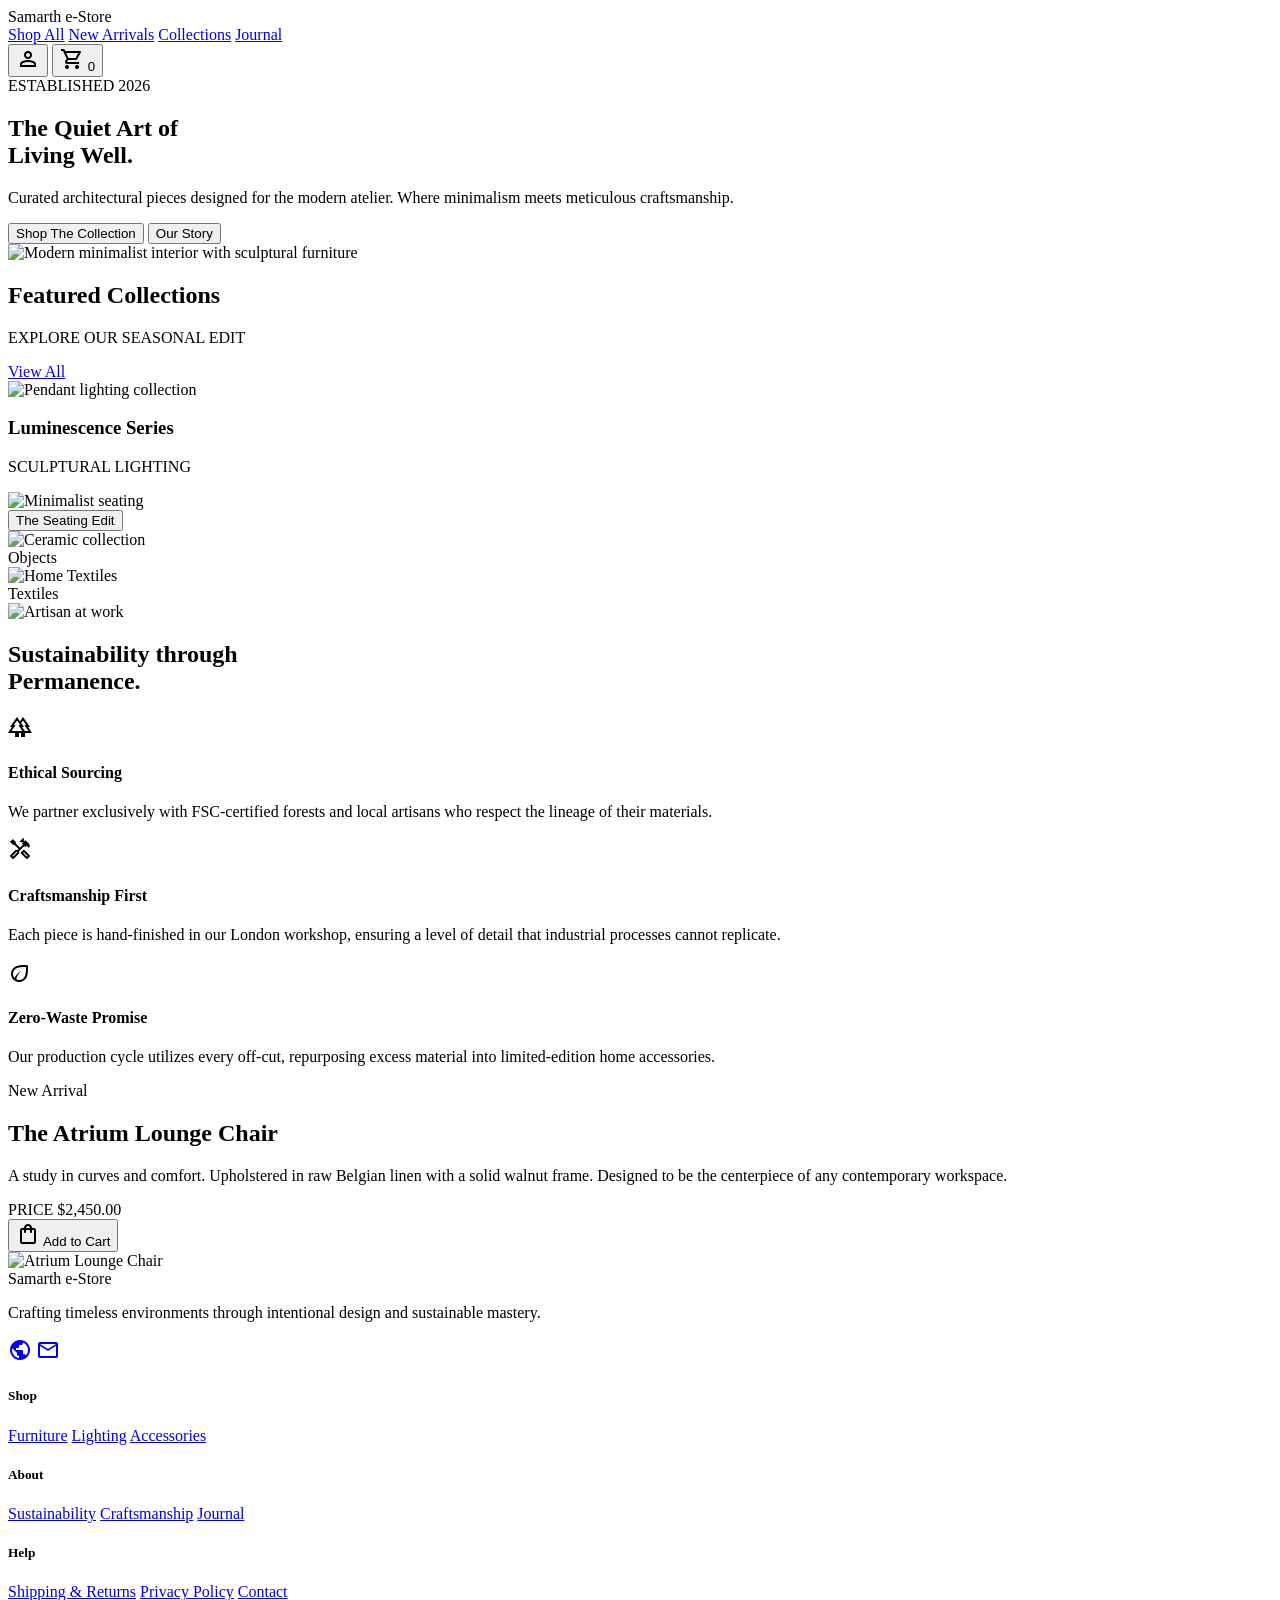
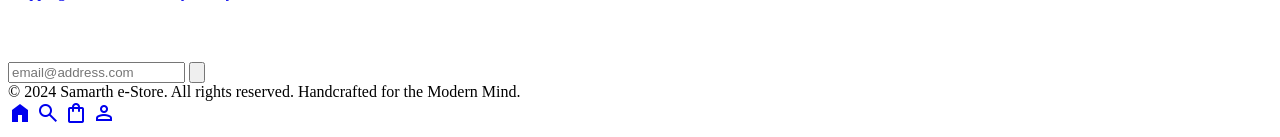
==== index.html @ 018d26b9 "Initial Commit" ====
<!DOCTYPE html>
<html lang="en">
<head>
    <meta charset="UTF-8">
    <meta name="viewport" content="width=device-width, initial-scale=1.0">
    <title>Samarth e-Store</title>
    <script>
        document.addEventListener("DOMContentLoaded", () => {
            if (window.innerWidth < 768) {
                window.location.replace("src/screens/mobile_landing.html");
            } else {
                window.location.replace("src/screens/desktop_landing.html");
            }
        });
    </script>
</head>
<body style="font-family: sans-serif; display: flex; justify-content: center; align-items: center; height: 100vh; margin: 0; background: #f9fafb;">
    <p>Loading Samarth e-Store...</p>
</body>
</html>
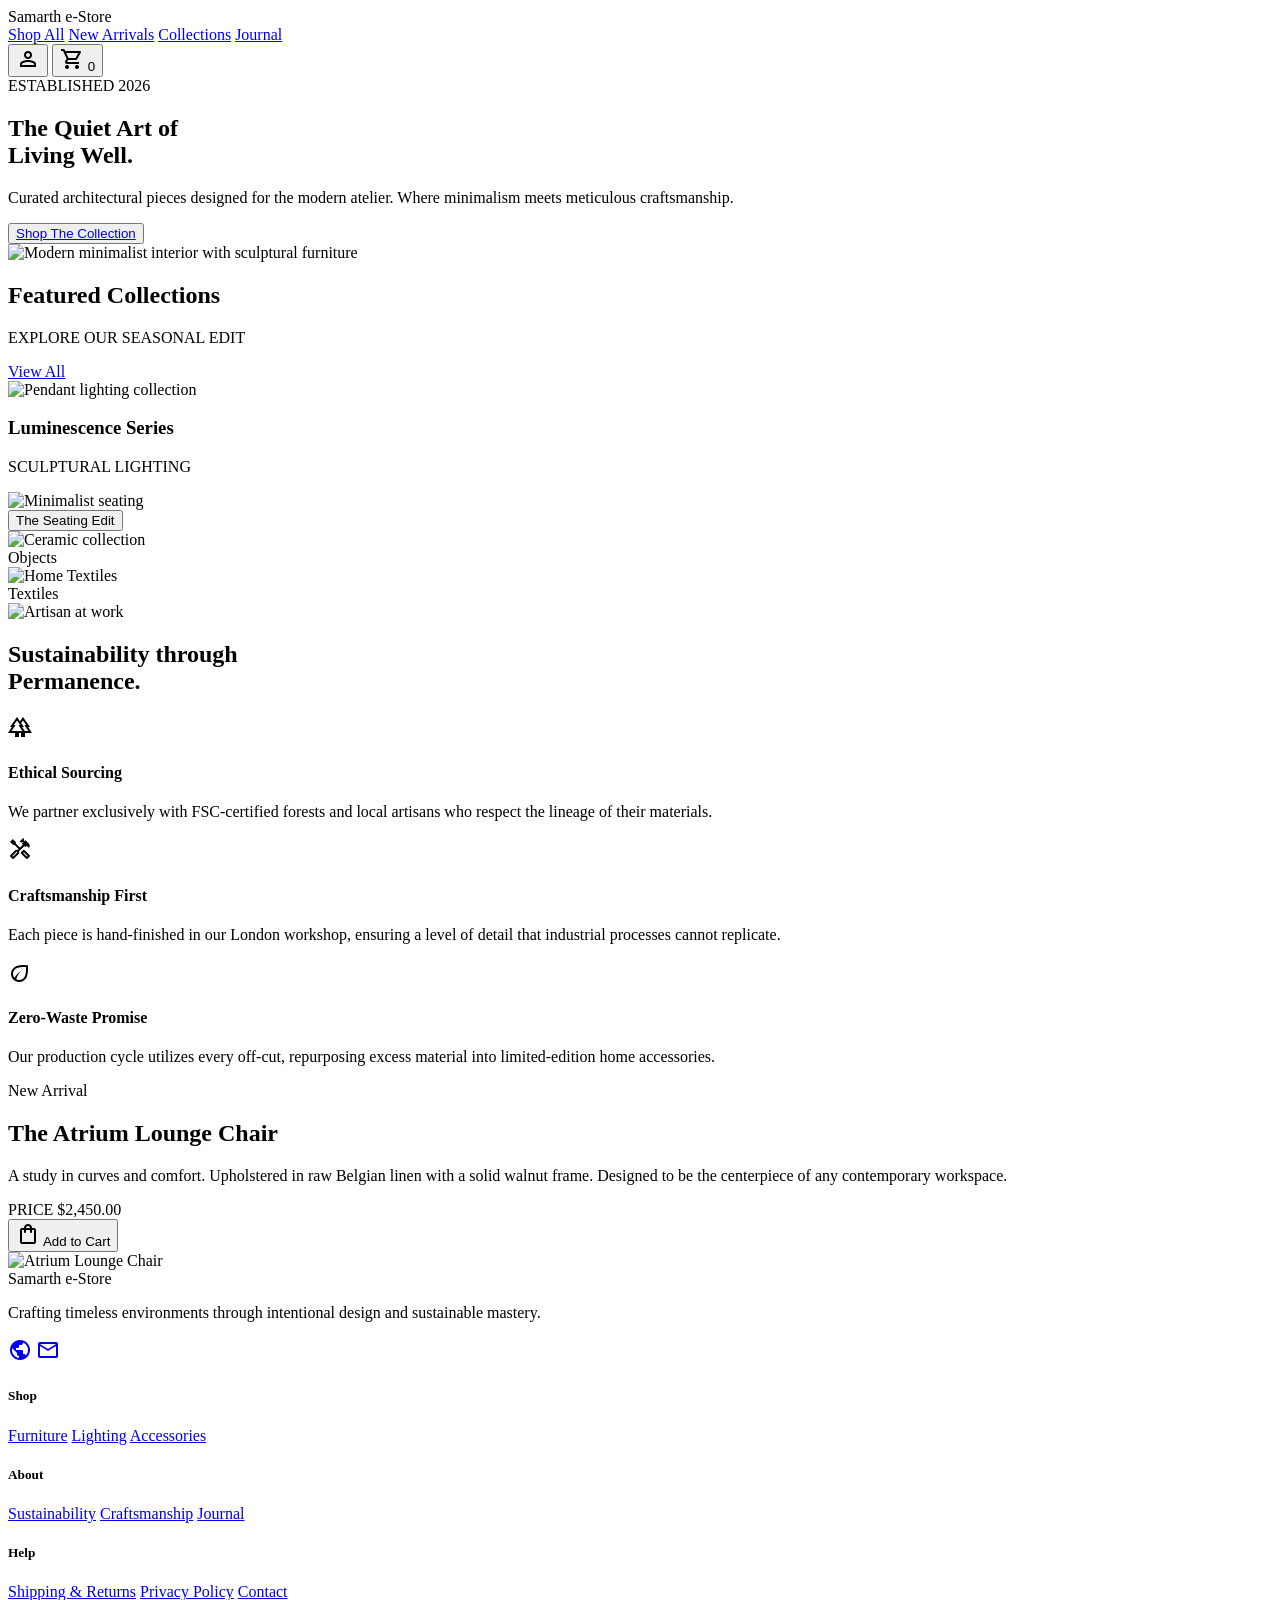
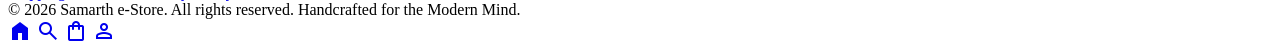
==== commit 63c43716: "changes" ====
--- a/index.html
+++ b/index.html
@@ -16,5 +16,6 @@
 </head>
 <body style="font-family: sans-serif; display: flex; justify-content: center; align-items: center; height: 100vh; margin: 0; background: #f9fafb;">
     <p>Loading Samarth e-Store...</p>
+    
 </body>
 </html>
